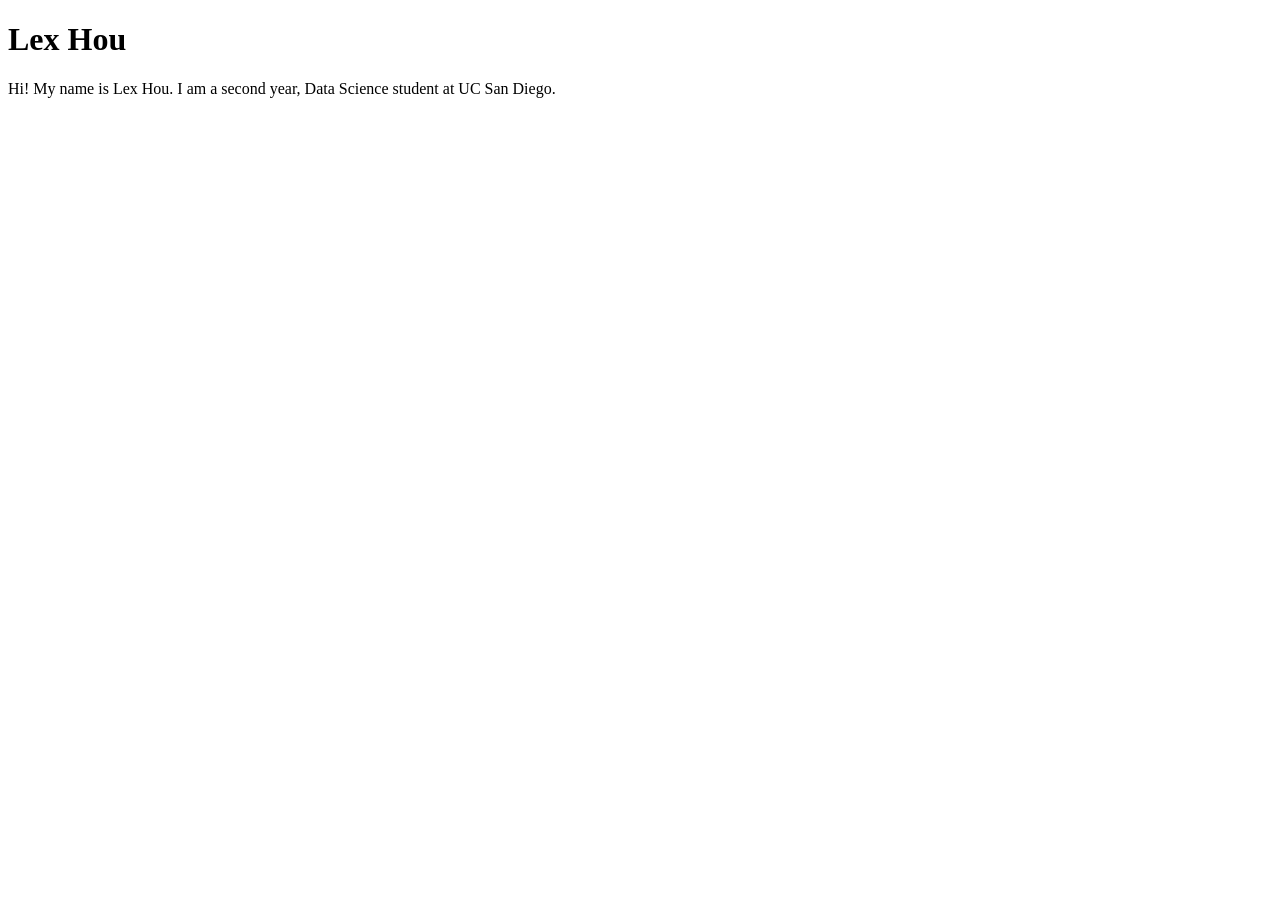
==== index.html @ 54f4d8a7 "Add index.html personal site" ====
<!DOCTYPE html>
<html lang="en">
<head>
    <meta charset="UTF-8">
    <meta name="viewport" content="width=device-width, initial-scale=1.0">
    <title>Lex_Hou: Personal Site and Portfolio</title>
</head>
<body>
    <h1>Lex Hou</h1>
    <p>
        Hi! My name is Lex Hou. I am a second year, Data Science student at UC San Diego.
    </p>    
</body>
</html>
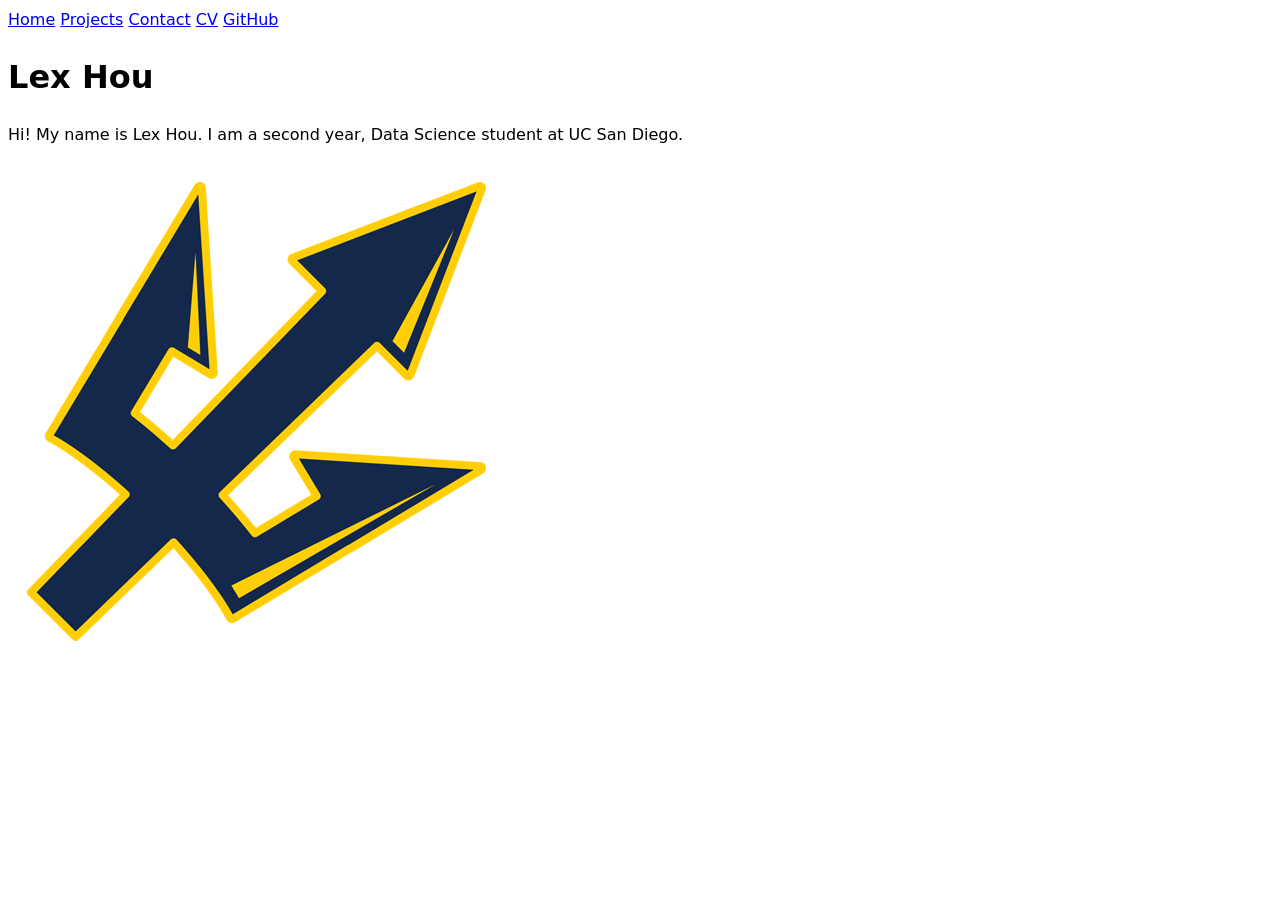
==== commit 819c77f3: "Add CV page" ====
--- a/index.html
+++ b/index.html
@@ -4,11 +4,20 @@
     <meta charset="UTF-8">
     <meta name="viewport" content="width=device-width, initial-scale=1.0">
     <title>Lex_Hou: Personal Site and Portfolio</title>
+    <link rel="stylesheet" href="style.css">
 </head>
 <body>
+<nav>
+    <a href="index.html">Home</a>
+    <a href="projects/index.html">Projects</a>
+    <a href="contact/index.html">Contact</a>
+    <a href="cv/index.html">CV</a>
+    <a href="https://github.com/lexhouco24-wq" target="_blank">GitHub</a>
+</nav>
     <h1>Lex Hou</h1>
     <p>
         Hi! My name is Lex Hou. I am a second year, Data Science student at UC San Diego.
-    </p>    
+    </p>   
+    <img src="images/trident.png" alt="A photo of my school logo."> 
 </body>
 </html>
--- a/style.css
+++ b/style.css
@@ -0,0 +1,6 @@
+body {
+  /* Set line height to 1.5 times the font size
+	   and use the OS’s UI font as the website font
+	 */
+  font: 100%/1.5 system-ui;
+}
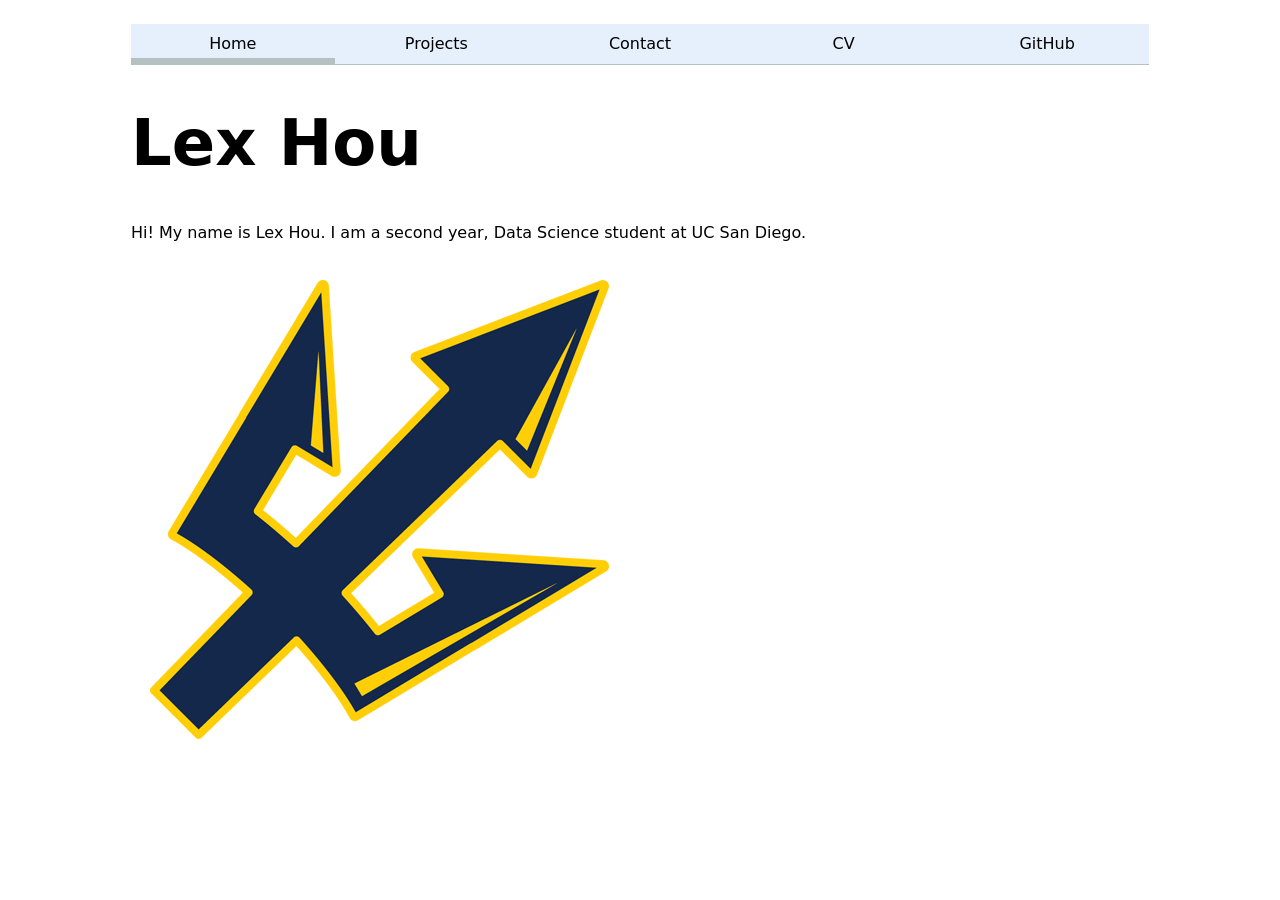
==== commit a7614c53: "Lab 2" ====
--- a/index.html
+++ b/index.html
@@ -8,7 +8,7 @@
 </head>
 <body>
 <nav>
-    <a href="index.html">Home</a>
+    <a class="current" href="index.html">Home</a>
     <a href="projects/index.html">Projects</a>
     <a href="contact/index.html">Contact</a>
     <a href="cv/index.html">CV</a>
--- a/style.css
+++ b/style.css
@@ -1,6 +1,135 @@
+:root {
+  --color-accent: oklch(65% 20% 250);
+}
+
 body {
-  /* Set line height to 1.5 times the font size
-	   and use the OS’s UI font as the website font
-	 */
   font: 100%/1.5 system-ui;
+  max-width: 100ch;
+  margin-inline: auto;
+  padding: 1rem;
+}
+
+nav {
+  display: flex;
+  margin-bottom: 1rem;
+  border-bottom: 1px solid oklch(80% 3% 200);
+  background-color: oklch(from var(--color-accent) 95% 5% h);
+}
+
+nav a {
+  flex: 1;
+}
+
+nav a {
+  text-decoration: none;
+  color: inherit;
+  text-align: center;
+  padding: 0.5em;
+  flex: 1;
+  transition: background-color 0.2s ease;
+}
+
+nav a.current {
+  border-bottom: 0.4em solid oklch(80% 3% 200);
+  padding-bottom: 0.1em;
+}
+
+nav a:hover {
+  background-color: oklch(from var(--color-accent) 92% 10% h);
+  border-radius: 0.5em;
+}
+
+input,
+textarea,
+button {
+  font: inherit;
+}
+
+form {
+  display: grid;
+  grid-template-columns: auto 1fr;
+  gap: 1em;
+}
+
+label,
+button {
+  grid-column: 1 / -1;
+}
+
+label {
+  display: grid;
+  grid-template-columns: subgrid;
+  align-items: center;
+}
+
+label {
+  margin-block: 0.3em;
+}
+
+.projects {
+  display: grid;
+  grid-template-columns: repeat(auto-fill, minmax(15em, 1fr));
+  gap: 1em;
+}
+
+.projects h2 {
+  margin: 0;
+}
+
+
+h1, h2, h3, h4, h5, h6 {
+  line-height: 1.1;
+  text-wrap: balance;
+}
+
+.projects article {
+  display: grid;
+  grid-template-rows: subgrid;
+  grid-row: span 3;
+  gap: 0.5em;
+}
+
+.cv {
+  display: grid;
+  gap: 1.5em;
+}
+
+section {
+  padding: 1em 0;
+  border-bottom: 1px solid oklch(80% 3% 200);
+}
+
+h1 {
+  font-size: 400%;
+}
+
+h2 {
+  font-size: 150%;
+  margin-bottom: 0.5em;
+}
+
+h1, h2, h3, h4, h5, h6 {
+  line-height: 1.1;
+  text-wrap: balance;
+}
+
+article {
+  padding: 0.5em 0;
+}
+
+time {
+  color: oklch(60% 3% 200);
+  font-size: 0.9em;
+}
+
+ul {
+  padding-left: 1.2em;
+}
+
+li {
+  margin-bottom: 0.3em;
+}
+
+section:last-child {
+  border-bottom: none;
 }
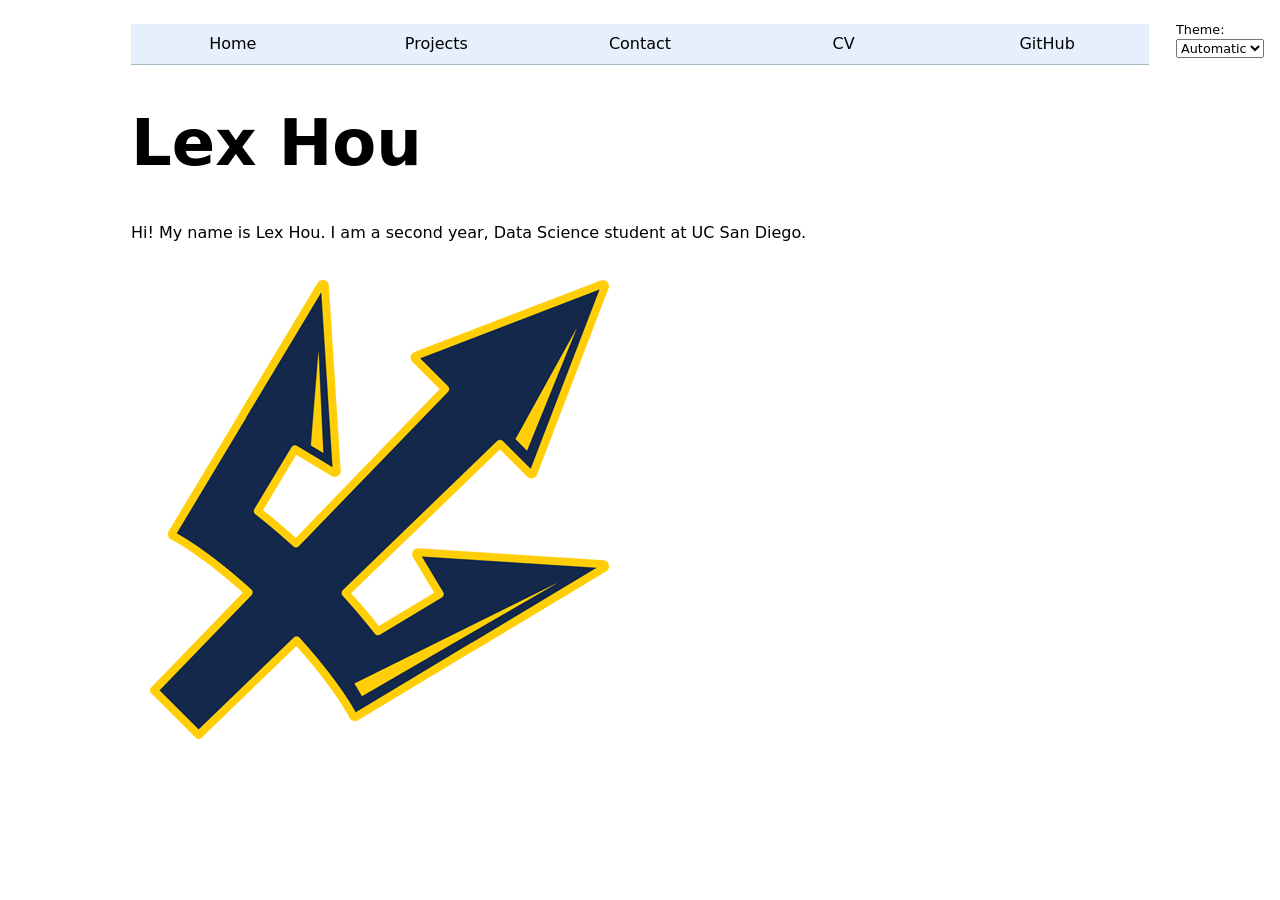
==== commit d188f8e3: "Lab 3" ====
--- a/index.html
+++ b/index.html
@@ -5,15 +5,9 @@
     <meta name="viewport" content="width=device-width, initial-scale=1.0">
     <title>Lex_Hou: Personal Site and Portfolio</title>
     <link rel="stylesheet" href="style.css">
+    <script type="module" src="global.js"></script>
 </head>
 <body>
-<nav>
-    <a class="current" href="index.html">Home</a>
-    <a href="projects/index.html">Projects</a>
-    <a href="contact/index.html">Contact</a>
-    <a href="cv/index.html">CV</a>
-    <a href="https://github.com/lexhouco24-wq" target="_blank">GitHub</a>
-</nav>
     <h1>Lex Hou</h1>
     <p>
         Hi! My name is Lex Hou. I am a second year, Data Science student at UC San Diego.
--- a/style.css
+++ b/style.css
@@ -132,4 +132,38 @@
 
 section:last-child {
   border-bottom: none;
+}
+
+html {
+  color-scheme: light dark;
+}
+
+nav {
+  --border-color: oklch(50% 10% 200 / 40%);
+  border-bottom: 1px solid var(--border-color);
+}
+
+nav a:hover {
+  background-color: color-mix(in oklch, var(--color-accent), canvas 85%);
+}
+
+.color-scheme {
+  position: absolute;
+  top: 1rem;
+  right: 1rem;
+  font-size: 80%;
+}
+
+input,
+textarea,
+button,
+select {
+  font: inherit;
+}
+
+@media (prefers-color-scheme: dark) {
+  nav {
+    color: black;
+    background-color: white;
+  }
 }
